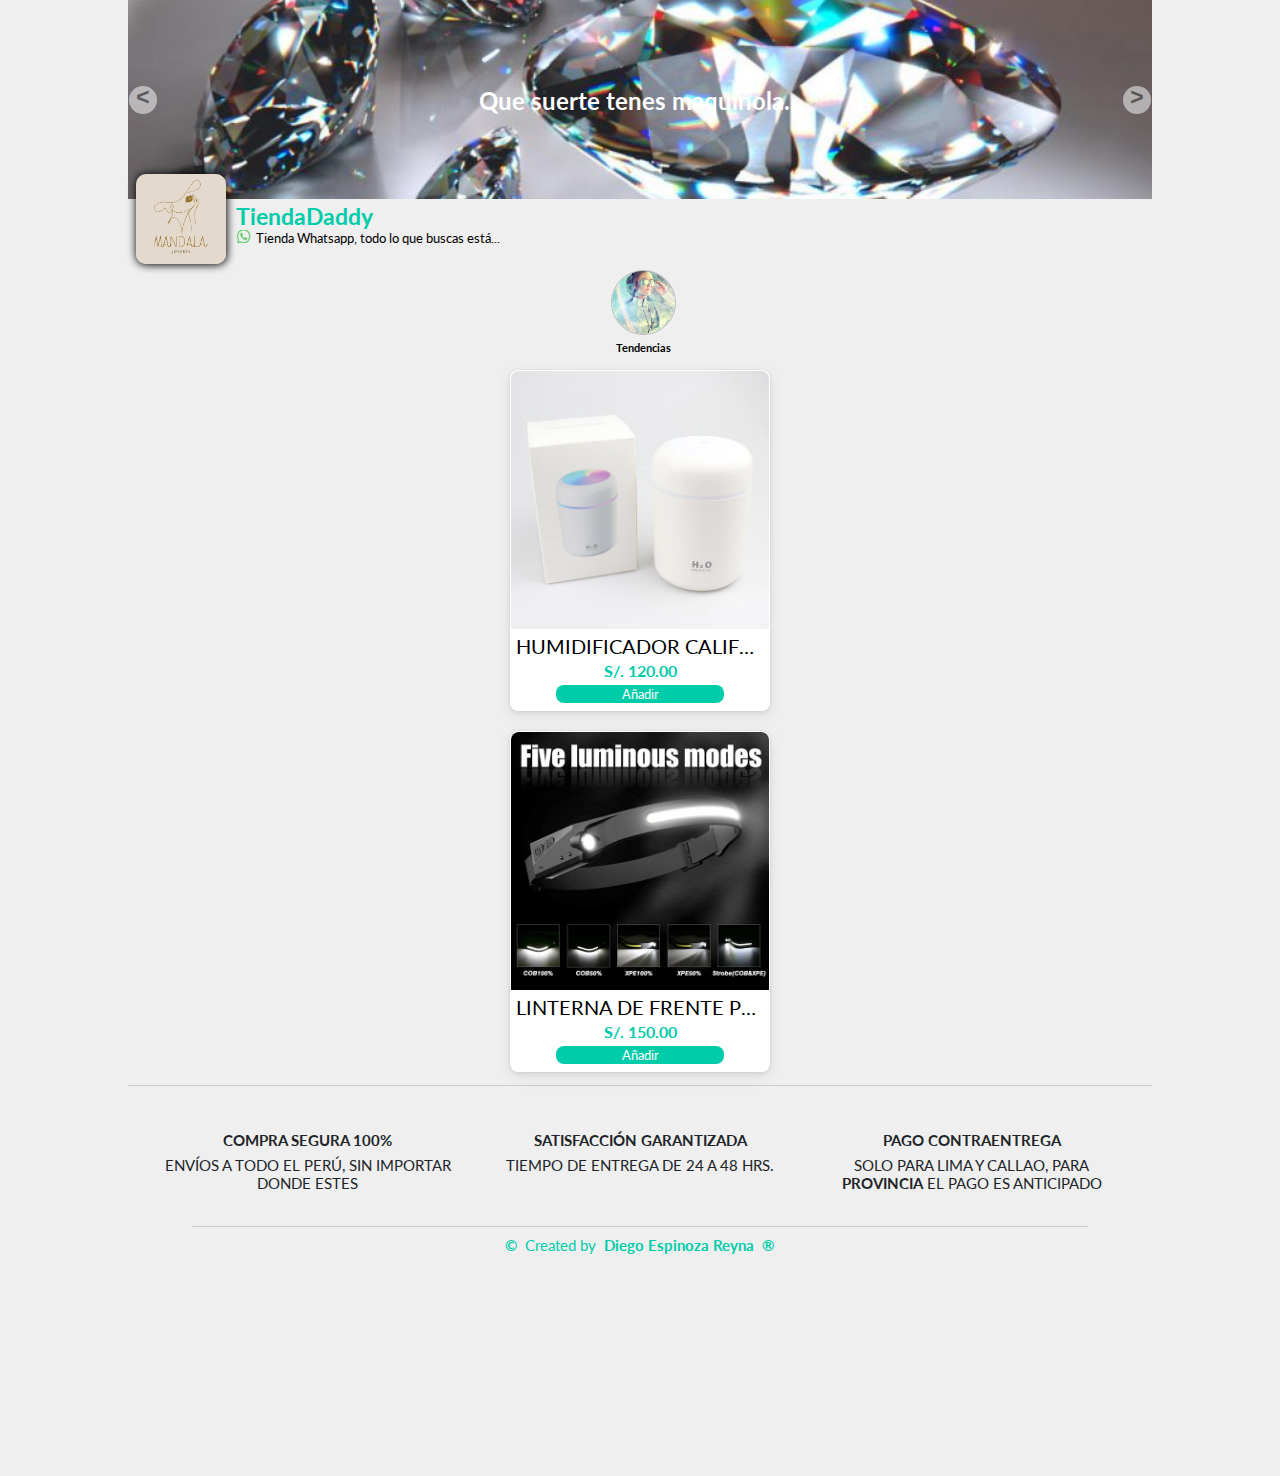
==== index.html @ 17930ede "Add files via upload" ====
<!DOCTYPE html>
<html>
<head>
	<title>Mandala Joyería</title>
		<meta charset="utf-8">
		<link rel="stylesheet" type="text/css" href="estilo.css">
		<meta name="viewport" content="width=device-width, initial-scale=1.0">
		<link rel="preconnect" href="https://fonts.googleapis.com">
		<link rel="preconnect" href="https://fonts.gstatic.com" crossorigin>
		<link href="https://fonts.googleapis.com/css2?family=Lato:wght@400&display=swap" rel="stylesheet">
		<script src="https://kit.fontawesome.com/a0b923a8b2.js" crossorigin="anonymous"></script>
		<link rel="icon" href="img/logo.ico">
</head>
<body id="body">
	<div class="gordon" id="gordon">
		 <div class="contenedor">

		 	<header id="header">
		 		<div class="container-slider" id="container-slider">

		 			<div class="slider123" id="slider123">
		 				
		 			</div>
		 		</div>	

		 		<!--    <div class="slider-seccion" id="slider-seccion">
		 					<h2 id="titulos-portada">BIENVENIDO...</h2>
		 					<img src="img/portada0" id="slider-img">
		 				</div>

				 		<div class="slider-seccion" id="slider-seccion">
		 					<h2 id="titulos-portada">JOYAS DE CALIDAD</h2>
		 					<img src="img/portada1" id="slider-img">
		 				</div>

		 				<div class="slider-seccion" id="slider-seccion">
		 					<h2 id="titulos-portada">REGALA ALGO<br>SORPRENDENTE</h2>
		 					<img src="img/portada2" id="slider-img">
		 				</div>

		 				<div class="slider-seccion" id="slider-seccion">
		 					<h2 id="titulos-portada">PERSONALIZA TU JOYA</h2>
		 					<img src="img/portada3" id="slider-img">
		 				</div>

			 		</div>

			 		<div class="slider-boton slider-boton-derecha" id="slider-boton-derecha">&#62</div>
		 			<div class="slider-boton slider-boton-izquierda" id="slider-boton-izquierda">&#60</div>

		 		</div>



		<div class="logo-principal">

		 	<div class="grid-item">
		 		<img src="img/logo" id="logo">
		 	</div>

		 	<div class="grid-item" id="caja3">
		 		<h4 class="nombre-tienda">SAFARI</h4>

		 		<div id="coñaso">
			 		<img src="img/whats" id="what">
			 		<p class="bbb">Tienda Whatsapp, todo lo que buscas está...</p>	 				
		 		</div>
		 	</div>
		</div>	 -->	
		 </header>

		 	<aside id="aside">

				<!-- <div class="">
					<img src="img/plata" id="ga">
					<h6>Plata</h6>
				</div>

				<div class="">
					<img src="img/oro" id="ju">
					<h6>Oro</h6>
				</div>

				<div class="">
					<img src="img/collares" id="fit">
					<h6>Collares</h6>
				</div>

				<div class="">
					<img src="img/anillos" id="vik">
					<h6>Anillos</h6>
				</div>	 		

				<div class="">
					<img src="img/pulseras" id="ju">
					<h6>Pulseras</h6>
				</div>

				<div class="">
					<img src="img/dijes" id="fit">
					<h6>Dijes</h6>
				</div>

				<div class="">
					<img src="img/personalizaciones" id="fit">
					<h6>Personalizaciones</h6>
				</div> -->

		 	</aside>


		 	<main id="main">
		 		<!-- <div id="mandala"></div> -->
		 	</main>


		 	<footer>
		 		<div class="item-grid2">
		 			<i class="fa-solid fa-star"></i>
		 			<p><b>COMPRA SEGURA 100%</b></p>
		 			<p>ENVÍOS A TODO EL PERÚ, SIN IMPORTAR DONDE ESTES</p>
		 		</div>

		 		<div class="item-grid2">
		 			<i class="fa-solid fa-face-smile-beam"></i>
		 			<p><b>SATISFACCIÓN GARANTIZADA</b></p>
		 			<p>TIEMPO DE ENTREGA DE 24 A 48 HRS.</p>
		 		</div>

		 		<div class="item-grid2">
		 			<i class="fa-solid fa-people-carry-box"></i>
		 			<p><b>PAGO CONTRAENTREGA</b></p>
		 			<p>SOLO PARA LIMA Y CALLAO, PARA <b> PROVINCIA</b> EL PAGO ES ANTICIPADO</p>
		 		</div>

		 		<div class="item-grid2">
		 			<b>&copy;</b> 
		 			&nbsp;Created by&nbsp;  
		 			<b class="excelcior" id="excelcior">	 Diego Espinoza Reyna&nbsp; </b>
		 			 <b>&reg;</b>
		 		</div>
		 	</footer>
		 </div>


			<form class="modal-container" autocomplete="off" id="modal-container">
				<div class="modal modal-close">

					<div class="cerrar-modal">X</div>
					<div class="mover11">
								<div class="producto item-grid" id="parte1">
								<img class="img item-grid-cabeza" src="" id="gatoncio">
								<div class="info item-grid-cabeza">
									<h4 class="name item-grid-cabeza" id="nombrePrincipal">textNombre11</h4>
									<h5>1 Unidad</h5>
								</div>
								<div class="monto" id="precioPrincipal2">textHijoNextHermano</div>
								<div><i class="fa-solid fa-xmark" id="cerrar"></i></div>

							</div>

							<div class="precio item-grid" id="parte2">

								<div class="sub item-grid-precio">Subtotal</div>
								<div class="sub-precio item-grid-precio" id="precioPrincipal">textHijoNextHermano</div>
								<div class="total2 item-grid-precio">Total</div>
								<div class="total-precio item-grid-precio"><b id="precioPrincipal1">textHijoNextHermano</b></div>
								<div class="titulo item-grid-precio"><b>Ingrese sus datos de envío</b></div>

							</div>

							<div class="contenedor-input item-grid" id="parte3">

								<div class="item-grid-datos">
									<h3>NOMBRE*</h3>
									<input class="nombre" type="text" placeholder="" id="nombre" required="">
								</div>

								<div class="item-grid-datos">
									<h3>CELULAR*</h3>
									<input class="celular" type="number" placeholder="  Ingrese su número de Celular" id="celular" required="">
								</div>

								<div class="item-grid-datos">
									<h3>CORREO*</h3>
									<input class="distrito" type="mail" placeholder="" id="distrito" required="">
								</div>

								<div class="item-grid-datos">
									<h3>DIRECCIÓN*</h3>
									<input class="dirección" type="text" placeholder="" id="direccion" required="">
								</div>

								<div class="item-grid-datos">
									<h3>REFERENCIA*</h3>
									<input class="referencia" type="text" placeholder="  Referencia de la dirección Y DISTRITO" id="referencia" required="">
								</div>
							</div>

							<div class="botonera item-grid" id="parte4">

								<div class="item-grid-final1">
								<input class="boton" type="submit" value="PEDIR AHORA Y PAGAR EN CASA" id="btn-enviar11">
								</div>	

								<div class="item-grid-final">
								<h6>*Al pedir, recibirás una confirmación por whatsapp y la llamada de uno de nusetros asesores.</h6>
								</div>
							</div>
					
					</div>
					<div class="resultado"></div>

				
				</div>
			</form>

	</div>
	<script src="ejemplo.js"></script>
	<script src="variables.js"></script>
	<script src="codigo.js" ></script>
	

</body>
</html>
---- estilo.css ----
* {
	margin: 0;
	padding: 0;
	font-family: 'Lato', sans-serif;
		/*box-sizing: border-box;*/
	box-sizing: border-box;
	}

:root{
	--color-primario: #0ca;
}

.nombre-tienda{
	color: var(--color-primario);
}

body{
	background: #efefef;
	max-width: 1024px;
	/*box-sizing: border-box;*/
	/*padding: 15px;*/
	/*padding-top: 20px;*/
	/*background: #aaa;*/
	/*text-align: center;*/
	/*overflow-x: hidden;*/
/*	min-width: fit-content;
	margin: 0 auto;*/
	/*position: absolute;
	left: 50%;
	top: 50%;
	transform: translate(-50%, -50%);*/
	/*display: grid;*/
/*	display: flex;
	justify-content: center;
	align-items: center;*/

}

@media only screen and (min-width: 1024px){
	body{
		min-width: fit-content;
		margin: 0 auto;
	}
}

body::-webkit-scrollbar {
	width: 5px;
	height: 5px;
	background: #efefef;
}

body::-webkit-scrollbar-thumb {
	background: #bbb;
	border-radius: 10px;
	border: 1px solid #bbb;
}

aside::-webkit-scrollbar {
	width: 5px;
	height: 5px;
	background: #efefef;
}

aside::-webkit-scrollbar-thumb {
	background: #bbb;
	border-radius: 10px;
	border: 1px solid #bbb;
}

/*-----------------------estilos del header----------------------*/



header{
	max-width: 1024px;
	/*min-width: 390px;*/
/*	display: grid;
	grid-template-columns: 100px 1fr 1fr;
	grid-template-rows: repeat(3, 100px);*/

	/*text-align: center;*/
	/*display: flex;
	justify-content: center;
	align-items: center;*/

}

#container-slider{
	width: 100%;
	max-width: 1024px;
	margin: 0 auto;
	overflow: hidden;
	position: relative;
	z-index: 1;
}

#slider123{
	height: 200px;
	width: 400%;
	display: flex;
	margin-left: -100%;
}

#slider-seccion{
	width: 100%;

}

#slider-img{
	margin-top: -30px;
	display: block;
	width: 100%;
	height: 100%;
	object-fit: cover;
}

.slider-boton{
	position: absolute;
	width: 28px;
	height: 28px;
	background: rgba(255,255,255,0.5);
	top: 50%;
	transform: translateY(-50%);
	font-size: 23px;
	font-family: monospace;
	font-weight: bold;
	text-align: center;
	border-radius: 50%;
	/*position: relative;*/
	z-index: 20;
	color: rgba(0,0,0,0.5);
}

.slider-boton:hover{
	background: rgba(255,255,255,1);
	color: rgba(0,0,0,1);
}

.slider-boton-izquierda{
	left: 1px;
}

.slider-boton-derecha{
	right: 1px;
}

#titulos-portada{
	position: relative;
	z-index: 2;
	text-align: center;
	top: 50%;
	transform: translate(0%, -50%);
	color: #fff;
	/*background-color: rgba(255,255,255,0.3);*/
	width: 200px !important;
	min-width: fit-content;
	margin: 0 auto;
	/*-webkit-text-stroke: 0.02px black;*/
}
/*-----------------logo-----*/
#logo{
	width: 90px;
	height: 90px;
	margin-left: 8px;
	margin-top: -26px;
	position: relative;z-index: 100;
	border-radius: 10px;
	border: 0px solid transparent;
	box-shadow: 0.8px 0.8px 9px;
}

#coñaso{
	display: flex;
	margin-left: 5px;
	margin-top: 0px;
}

.bbb{
	font-size: 13px;
}

.nombre-tienda{
	font-size: 23px;
	margin-left: 10px;
	margin-top: 2px;
}

#what{
	height: 13px;
	width: 25px;
	object-fit: cover;
}

.logo-principal{
	display: flex;

}

/*----fin logo----------*/
/*---------------------------------------------*/

/*-----------------------estilos del aside----------------------*/

aside{
	/*display: grid;*/
	/*grid-template-columns: repeat(2, 100px);*/
/*	grid-template-rows: repeat(1, 100px);*/
	display: flex;
	gap: 1em;
	/*width: 90%;*/
/*	align-items: left;
	justify-content: left;*/
	flex-wrap: nowrap;
	overflow-x: scroll;
	overflow-y: hidden;
	/*padding: 5px;*/
	margin-left: 7px;
	justify-content: center;
	align-items: center;

}

@media only screen and (max-width: 800px){

	aside {
	display: flex;
	gap: 1em;
	/*width: 90%;*/
/*	align-items: left;
	justify-content: left;*/
	flex-wrap: nowrap;
	overflow-y: scroll;
	overflow-y: hidden;
	/*padding: 5px;*/
	margin-top: 8px;
	margin-left: 7px;
	justify-content: left;
	align-items: left;
	}
/*
	aside div{
		margin: 3px;
	}
*/
}

aside img{
	/*flex: 2 0 auto;*/
	/*display: grid;*/
	height: 65px;
	width: 65px;
	border-radius: 50%;
	margin-top: 3px;
	/*justify-content: center;*/
	border: 1px solid #bbb;
	object-fit: cover;
	/*margin-left: 15px;*/
}

aside img:hover{
	border: 1px solid var(--color-primario);
	box-shadow: 1px 1px 4px;
}

aside img:focus{
	border: 1px solid var(--color-primario);
	box-shadow: 0.2px 0.2px 3px;
}

aside h6{
	text-align: center;
	padding: 3px;
	/*margin-left: 15px;*/
}

/*---------------------------------------------*/


/*-----------------------estilos del main----------------------*/

main{
	display: grid;
	grid-template-columns: repeat(auto-fill, 280px);
	grid-template-rows: repeat(auto-fill, min-content);
	justify-content: center;
	align-items: center;
	margin: 0px;
	padding: 3px;
	align-self: center;
	justify-self: center;
}

.ordenar-altura{
	height: 341px;
	width: 260px;
}

.imgs{
	height: 258px;
	width: 258px;	
}

.hover{
	max-height: 400px;
	max-width: 100%;
	margin: 10px;
	border: 1px solid transparent;
	border-radius: 8px;
	background: #fff;
	align-self: center;
	/*justify-self: center;*/
	justify-content: center;
	align-items: center;

	box-shadow: 0 0 2px rgb(52 58 67 / 10%), 0 2px 5px rgb(52 58 67 / 8%), 0 5px 15px rgb(52 58 67 / 8%);
	border-bottom-right-radius: 8px;
	border-bottom-left-radius: 8px;
}

.slider{
	display: flex;
	/*height: 100%;*/
	/*gap: 5px;*/
	flex-wrap: nowrap;
	/*overflow-y: scroll;*/
	justify-content: left;
	align-items: center;
	box-shadow: none;
	/*border-radius: 0%;*/
	border-top-right-radius: 8px;
	border-top-left-radius: 8px;
	border-bottom-right-radius: 8px;
	border-bottom-left-radius: 8px;
}

#redirect{
	max-height: 100%;
	min-width: 100%;
	object-fit: cover;
	/*margin: 0px;*/
	border-radius: 0%;
	border-top-right-radius: 8px;
	border-top-left-radius: 8px;
	border-bottom-right-radius: none;
	border-bottom-left-radius: none;
}



.hover:hover{
	border: 2px solid var(--color-primario);
	box-shadow: 0.2px 0.2px 3px;
}



.pila{
	background: #fff;
	padding: 0px 5px 0 5px;
	margin-top: 5px !important;
	margin-bottom: 0 !important;
	margin-right: 0px !important;
	margin-left: 0px !important;
	max-height: 27px;
	max-width: 100%;	
	overflow-x: hidden;
	font-size: 20px;
	text-align: center;
	text-overflow: ellipsis;
	white-space: nowrap;
	overflow: hidden;
}

.flexito{
	display: flex;
	flex-direction: column;
	background: #fff;
	justify-content: center;
	align-items: center;
	max-width: 100%;	
	z-index: 1;
	margin: 0;
	padding: 0px;
	border-radius: 8px;
	border-bottom-right-radius: 8px !important;
	border-bottom-left-radius: 8px !important;
}

main div b h4{
	margin: 5px;
	background: #fff;
	margin-top: 3px;
	text-align: center;
	color: var(--color-primario);
	font-size: 16px;
}


main div b button{
	font-family: 'Lato', sans-serif;
	width: 65%;
	height: 100%;
	background: var(--color-primario);
	border: 1px solid transparent;
	border-radius: 8px;
	text-align: center;
	color: #fff;
	border-bottom-right-radius: 8px;
	border-bottom-left-radius: 8px;
	margin: 0 0 7px 0 !important;
}

main div b button:hover{
	background: #00c1b1;
	border-style: inset;
}

main div b button:focus{
	background: #00c1b1;
	border-style: inset;
}

@media only screen and (max-width: 1024px){

	main{
		display: grid;
		grid-template-columns: repeat(2, 180px);
		grid-template-rows: repeat(auto-fill, min-content);
		justify-content: center;
		padding: 7px;
	}
	.ordenar-altura{
		height: 241px ;
		width: 160px ;
	}

	.imgs{
		height: 158px;
		width: 158px;	
	}


/*	.imgs{
		height: 10% !important;
		max-width: 100%;
		object-fit: cover;
	}*/

/*	main div{
		max-height: 100%;
		margin: 0px;
		max-width: 100%;
	}*/

/*	main div b{
	display: grid;
	grid-template-columns: repeat(1, 90px);
	grid-template-rows: 22px 22px;
	background: #fff;
	justify-content: center;
	}*/

/*	main div b h4{
	font-size: 16px;
	margin: 5px;
	background: #fff;
	margin-top: 3px;
	text-align: center;
	color: var(--color-primario);
	}*/

}

/*---------------------------------------------*/

/*----------------------ESTILOS DEL FOOTER-----------------------*/
footer{
	display: grid;
	grid-template-columns: repeat(6, minmax(50px,166px));
	grid-template-rows: repeat(3, 130px);
	justify-content: center;
	justify-items: center;
	font-size: 15px;
	color: var(--color-primario);
	border-top: 1px solid #ccc;
}

footer div{
	text-align: center;
	padding: 9px 0;
	max-width: 90%;
	margin-top: 10px;
}

footer div p{
	margin-top: 7px;
	color: #212529;
}

footer div:nth-child(1){
	
	grid-column: 1 / 4;
}

footer div:nth-child(2){
	
	grid-column: 4 / 7;
}

footer div:nth-child(3){
	
	grid-column: 1 / 7;
	grid-row: 2 / 3;
	max-height: 300px;
}

footer div:nth-child(4){
	border-top: 1px solid #ccc;
	width: 100%;
	grid-column: 1 / 7;
	grid-row: 3 / 4;
}


@media only screen and (min-width: 1024px){

		footer div:nth-child(1){
			
			grid-column: 1 / 3;
		}

		footer div:nth-child(2){
			
			grid-column: 3 / 5;
		}

		footer div:nth-child(3){
			
			grid-column: 5 / 7;
			grid-row: 1 / 2;
			max-height: 300px;
		}

		footer div:nth-child(4){
			border-top: 1px solid #ccc;
			width: 100%;
			grid-column: 1 / 7;
			grid-row: 2 / 3;
		}

}
/*---------------------------------------------*/

/*------------FORMULARIO-----------------------*/


.modal-container{
	opacity: 0;
	visibility: hidden;
	position: fixed;
	z-index: 1000;
	width: 100%;
	height: 100vh;
	top: 0;
	left: 0;
	background-color: rgba(0,0,0,0.5);
	display: flex;
	justify-content: center;
	align-items: center;
	transform: translateX(0%);
}

.modal{
	max-width: 80%;
	height: 90vh;
	background: #fff;
	overflow-y: scroll;
	padding: 11px;
	/*transform: translate(-50%, -50%);*/

	border-radius: 5px;
	position: relative;
	transition: transform 2s;
	transform: translateY(0%);
}

.modal-close{
	/*transform: translateY(-200%);*/
}

.cerrar-modal{
	position: absolute;
	top: 5px;
	right: 5px;
	display: flex;
	justify-content: center;
	align-items: center;
	width: 25px;
	height: 25px;
	background: red;
	color: #fff;
	line-height: 25px;
	cursor: pointer;
	border-radius: 50%;
}

.mover11{
	margin-top: 27px;
}

.img{
		width: 60px;
		height: 60px;
}

#parte1{
	display: grid;
	grid-template-columns: minmax(min-content, 70px) 1fr minmax(min-content, 70px) 20px;
	height: 70px;
	align-content: center;
	margin:0 auto;
}

#parte1 div:nth-child(1){
	display: grid;
	height: 60px;
	align-content: center;
	
}

form div img {
	object-fit: cover;
	border: 1px solid transparent;
	border-radius: 20px;
}

.fa-solid {
	margin-left: 3px;
	border: none;
	font-size: 16px;
}

#parte1 div:nth-child(2){
	display: grid;
	height: 60px;
	align-content: center;
}

#parte1 div:nth-child(3){
	display: grid;
	height: 60px;
	align-content: center;
}

#parte1 div:nth-child(4){
	text-align: right;
	display: grid;
	height: 60px;
	align-content: center;
}

#parte2{
	display: grid;
	grid-template-columns: repeat(2, minmax(min-content,450px));
	grid-template-rows: repeat(3, 60px);
}

#parte2 div:nth-child(1){
	text-align: left;
	display: grid;
	height: 60px;
	align-content: center;
	border-top: 1px solid #ddd;
}

#parte2 div:nth-child(2){
	text-align: right;
	display: grid;
	height: 60px;
	align-content: center;
	border-top: 1px solid #ddd;
}

#parte2 div:nth-child(3){
	text-align: left;
	display: grid;
	height: 60px;
	align-content: center;
	border-top: 1px solid #ddd;
}

#parte2 div:nth-child(4){
	text-align: right;
	display: grid;
	height: 60px;
	align-content: center;
	font-size: 20px;
	border-top: 1px solid #ddd;
}

#parte2 div:nth-child(5){
	grid-column: 1 / 3;
	grid-row:  3 / 4;
	text-align: center;
	display: grid;
	height: 60px;
	font-size: 20px;
	color: var(--color-primario);
}

#parte3{
	display: grid;
	grid-template-columns: repeat(1, minmax(min-content,900px));
	grid-template-rows: repeat(5, 80px);
	background-color: #fff;
}

#parte3 h3{
	font-size: 14px;
}

#parte3 input{
	height: 44px;
	width: 95%;
	margin-top: 5px;
	margin-bottom: 10px;
	border: 1px solid #ccc;
	border-radius: 8px;
	padding-left: 15px;
	background-color: #fff;
}

@media only screen and (min-width: 1024px){

	#parte3 div{
	display: flex;
	align-items: center;
	justify-content: center;
	}

	#parte3 h3{
	font-size: 14px;
	margin: 5px;
	min-width: 78px;
	}

	#parte3 input{
		height: 44px;
		max-width: 95%;
		border: 1px solid #ccc;
		border-radius: 8px;
		background-color: #fff;
	}

}

#parte4{
	display: grid;
	grid-template-columns: repeat(1, minmax(min-content,900px));
	grid-template-rows: repeat(2, 60px);
}


#parte4 div .item-grid-final1{
	border: none;
	border-top: 1px solid #ddd;

}

#parte4 div input{
	margin-top: 20px;
	width: 100%;
	height: 50px;
	background: var(--color-primario);
	color: #fff;
	border: 0px solid transparent;
	border-radius: 10px;
	font-size: 17px;
}

#parte4 div h6{
	margin-top: 20px;
	font-size: 16px;
	text-align: center;
}

.resultado {
	margin-top: 13px;
}

.green {
	color: #9c9;
}

.red {
	color: #f34;
}

/*---------------------------------------------*/

.formulario-cerrar{
	position: fixed;
	transition: transform 0.7s;
	transform: translateY(-900%);
}

/*-------------------MOSTRAR DESCRIPCION-----------------*/

.descripcion{
	display: grid;
	grid-template-columns: 350px;
	grid-template-rows: auto-fill;
	justify-content: center;
	justify-items: center;
	width: fit-content;
	margin: 0 auto;
}

@media only screen and (min-width: 1024px){

	.descripcion{
		display: grid;
		grid-template-columns: 350px;
		grid-template-rows: auto-fill;
		justify-content: center;
		justify-items: center;
		max-width: 80%;
	}

	#descripcion div:nth-child(1){
		grid-column: 1 / 3;
		grid-row: 1 / 2;
	}

	#descripcion div:nth-child(2){
		grid-column: 1 / 2;
		grid-row: 2 / 3;
	
	}

	#descripcion div:nth-child(3){
		max-width: 80%;
		grid-column: 2 / 3;
		grid-row: 1 / 4;
		/*align-self: center;*/
		/*justify-self: center;*/
	}

	#descripcion div:nth-child(4){
		grid-column: 2 / 3;
		grid-row: 4 / 5;
	}

	#descripcion footer:nth-child(5){
		grid-column: 1 / 3;
		grid-row: 5 / 6;
	}

}

#volver{
	position: relative;
	height: 35px;
	width: 100%;  
	line-height: 27px;  
}

#volver div{
	position: absolute;
	font-size: 25px;
	height: 30px;
	width: 30px;
	text-align: center;
	/*margin-left: 10px;*/
	border: 2px solid rgba(180,180,180,0.5);
	border-radius: 50%;
	background-color: rgba(180,180,180,0.5);
	margin-top: 10px;

}

.cerraros{
	font-weight: bold;
	font-family: monospace;
	text-align: center;
	bottom: 1px;
}

#flecha{
	left: 5px;
	font-size: 7px;
	color: rgba(0,0,0,0.5);

}

#equis{
	right: 10px;
}



#galeria{
	display: flex;
	flex-direction: column;
	min-height: 700px;
	min-width: 350px;                    
	margin-top: -35px;  
	/*height: 100%;*/
	/*gap: 5px;*/
}

#foto-descripcion{
	width: 100%;
	max-height: 400px;
	object-fit: cover;
}

#mini-galeria{
	display: flex;
	max-height: 150px;
	width: 320px;
	/*height: 100%;*/
	gap: 10px;
	flex-wrap: nowrap;
	/*overflow-y: none;*/
	justify-content: left;
	align-items: left;
	object-fit: cover;
	margin-top: 10px;
	margin-bottom: 10px;
	margin-left: auto;
	margin-right: auto;
	position: relative;
	z-index: 5;
}

#foto-descripcion-mini{
	max-width: 100px;
	max-height: 100px;
	object-fit: cover;
	position: relative;
	z-index: 4;
}


#galeria{
	display: flex;
	min-height: 350px;
	min-width: 350px;
	/*height: 100%;*/
	/*gap: 5px;*/
	flex-wrap: nowrap;
	/*overflow-y: scroll;*/
	justify-content: left;
	align-items: left;
	object-fit: cover;
}

#mini-galeria::-webkit-scrollbar {
	width: 5px;
	height: 5px;
	background: #efefef;
}

#mini-galeria::-webkit-scrollbar-thumb {
	background: #bbb;
	border-radius: 10px;
	border: 1px solid #bbb;
}

#foto-descripcion{
	width: 100%;
	max-height: 400px;
	object-fit: cover;
}

#mini-galeria{
	display: flex;
	max-height: 110px;
	width: 320px;
	/*height: 100%;*/
	gap: 10px;
	flex-wrap: nowrap;
	overflow-y: scroll;
	justify-content: left;
	align-items: left;
	object-fit: cover;
	margin-top: 10px;
	margin-bottom: 10px;
	margin-left: auto;
	margin-right: auto;
	position: relative;
	z-index: 5;
}

#foto-descripcion-mini{
	max-width: 100px;
	max-height: 100px;
	object-fit: cover;
	position: relative;
	z-index: 4;
}

#descripcion-detallada{
	margin: 0 auto;
	max-width: 450px;
	text-align: center;
	margin-left: 10px;
	margin-bottom: 10px;
	margin-left: 10px;
	margin-right: 10px;
	font-size: 20px;
}

.imgs{
	width: fit-content;
	margin: 0 auto;

}

#gurus{
	display: block;
	height: 100%;
	width: 350px;
	margin: 0 auto;
}

#boton-formulario{
	padding: 10px;
	width: 90%;
	height: 30px;
	background: var(--color-primario);
	color: #fff;
	border: 0px solid transparent;
	border-radius: 10px;
}

#btn-enviar{

	width: 100%;
	height: 100%;
	background: var(--color-primario);
	color: #fff;
	border: 1px solid transparent;
	border-radius: 10px;
	font-size: 17px;
}

/*---------------------------------------------*/


#gordon{
	position: relative;
	z-index: 1;
}

.disclaimer{
	opacity: 0;
	transform: translateY(-9000000%);
}



.liga-descuento2{
	width: 20px;
	height: 50px;
	position: relative;
	z-index: 999999999999;
	right: 30px;
	top: -60px;
	background-color: red;
	transform: translateY(-9000000%);
}
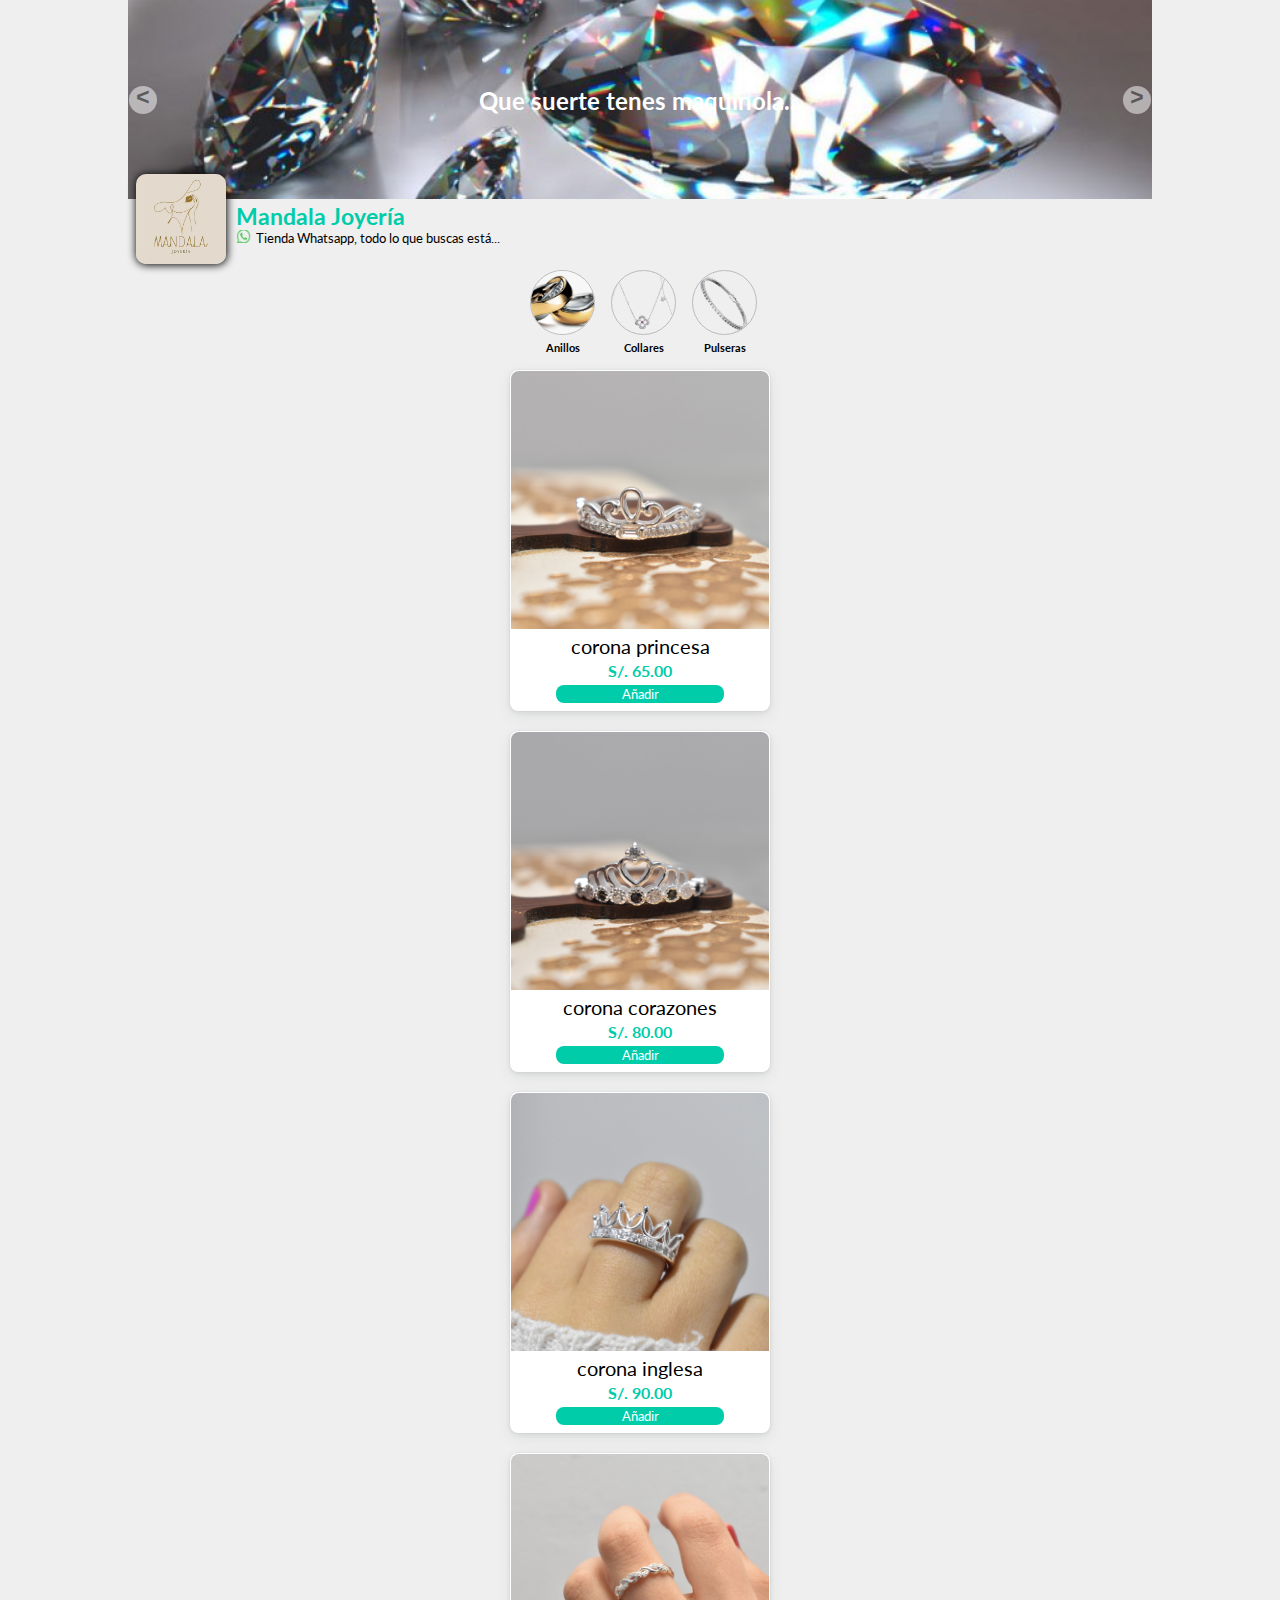
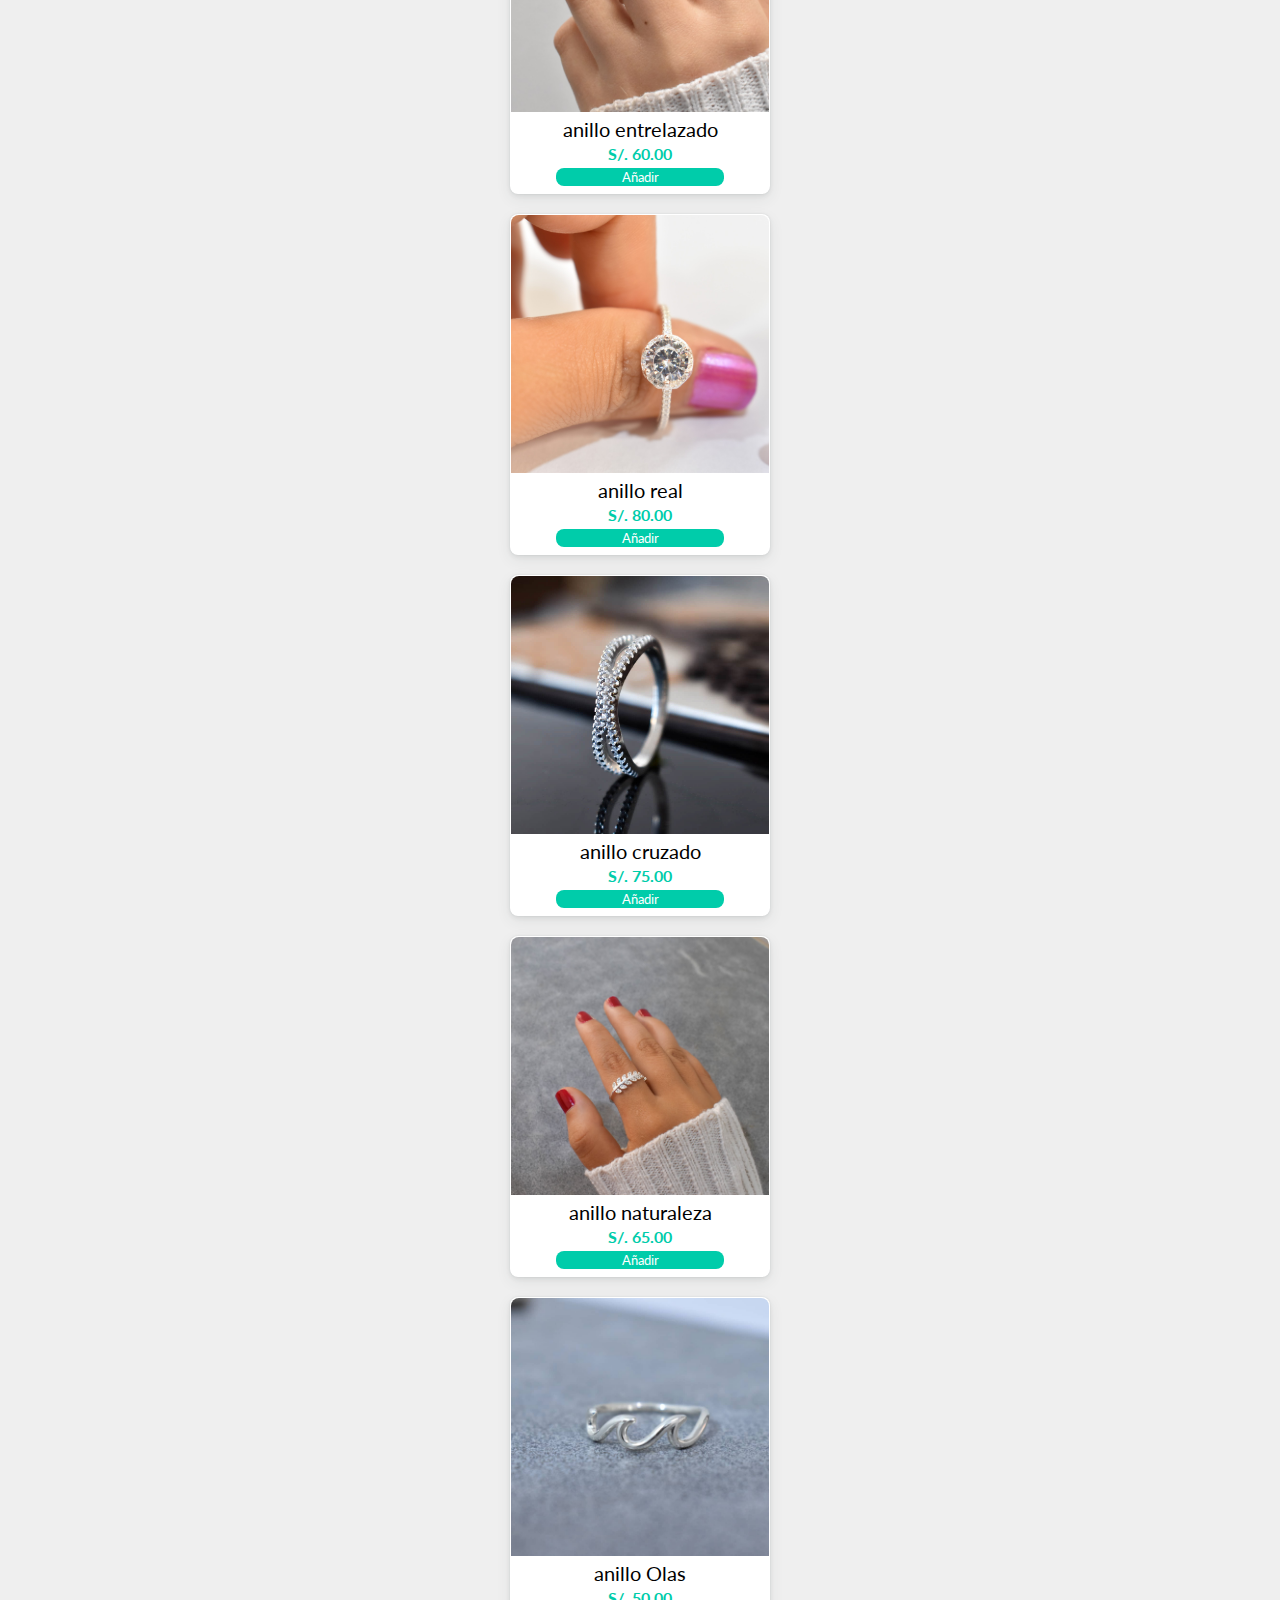
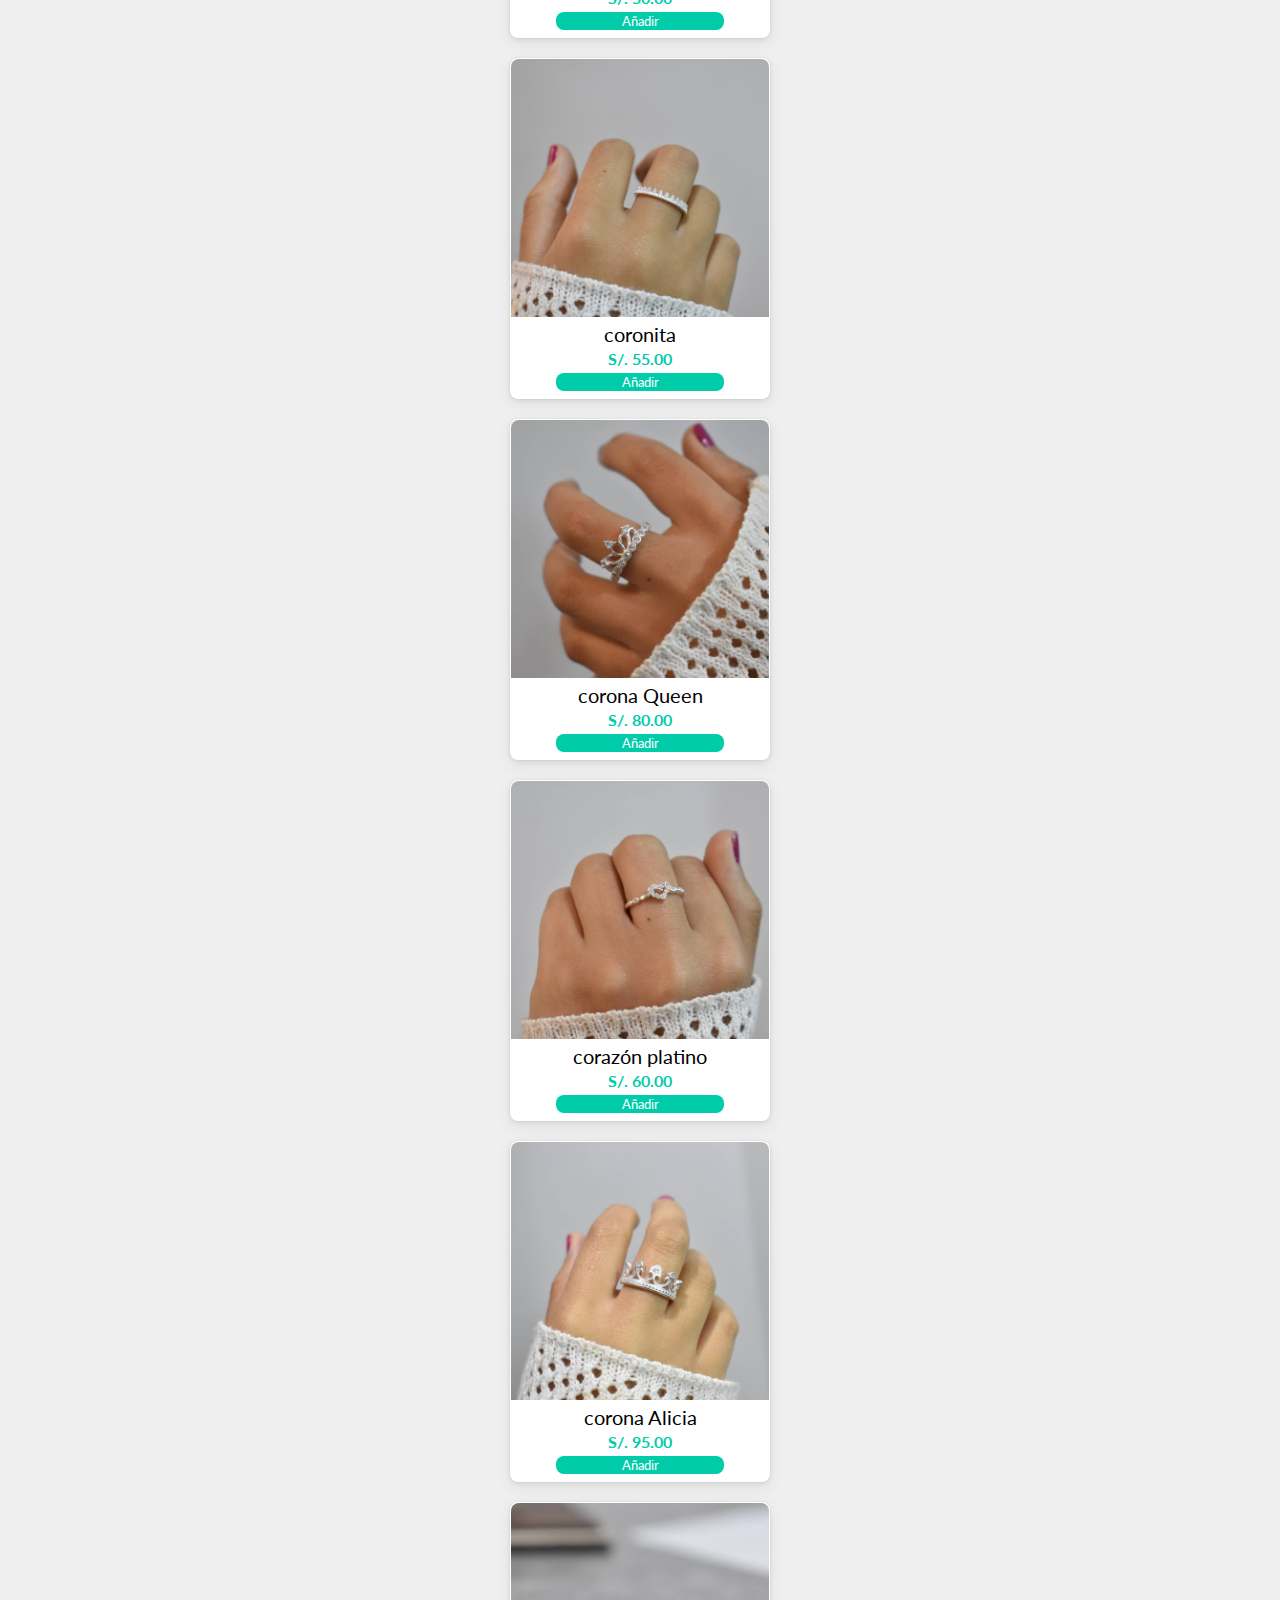
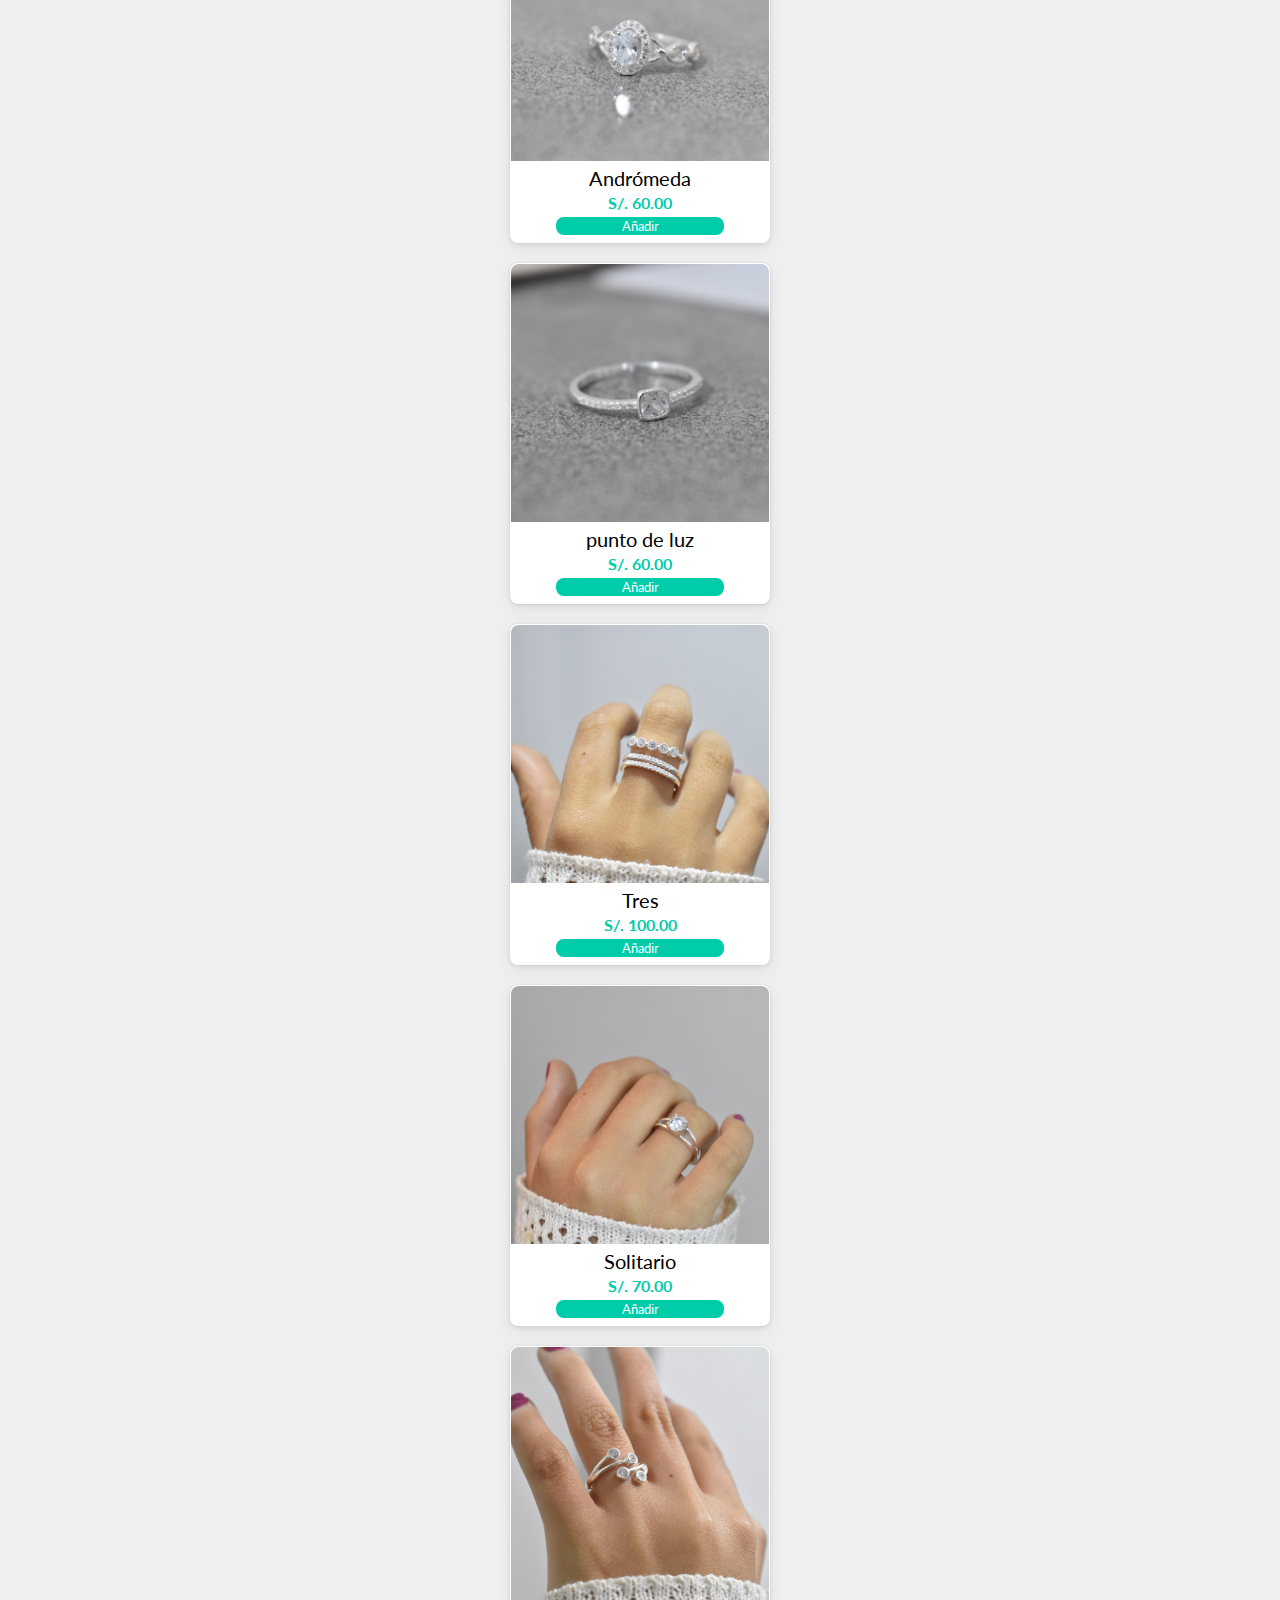
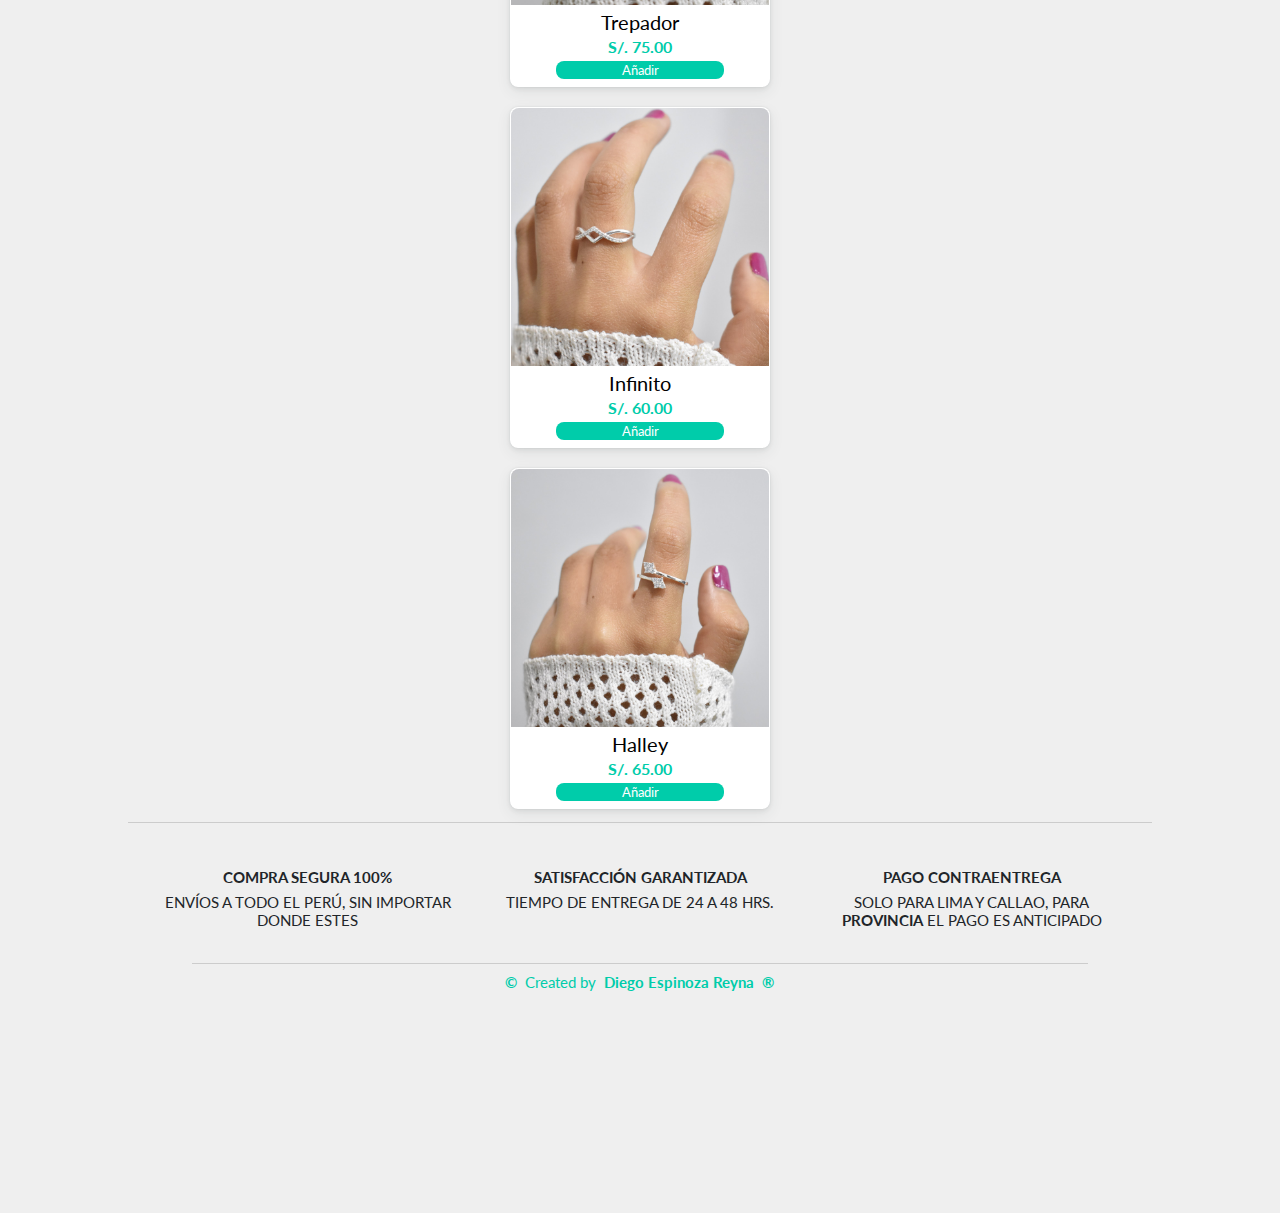
==== commit be729894: "Update index.html" ====
--- a/index.html
+++ b/index.html
@@ -204,7 +204,7 @@
 								</div>	
 
 								<div class="item-grid-final">
-								<h6>*Al pedir, recibirás una confirmación por whatsapp y la llamada de uno de nusetros asesores.</h6>
+								<h6>*Al pedir, recibirás una confirmación por whatsapp y la llamada de uno de nuestros asesores.</h6>
 								</div>
 							</div>
 					
@@ -222,4 +222,4 @@
 	
 
 </body>
-</html>+</html>
--- a/estilo.css
+++ b/estilo.css
@@ -8,6 +8,7 @@
 
 :root{
 	--color-primario: #0ca;
+	--valor-portada: 400%;
 }
 
 .nombre-tienda{
@@ -96,7 +97,7 @@
 
 #slider123{
 	height: 200px;
-	width: 400%;
+	width: var(--valor-portada);
 	display: flex;
 	margin-left: -100%;
 }
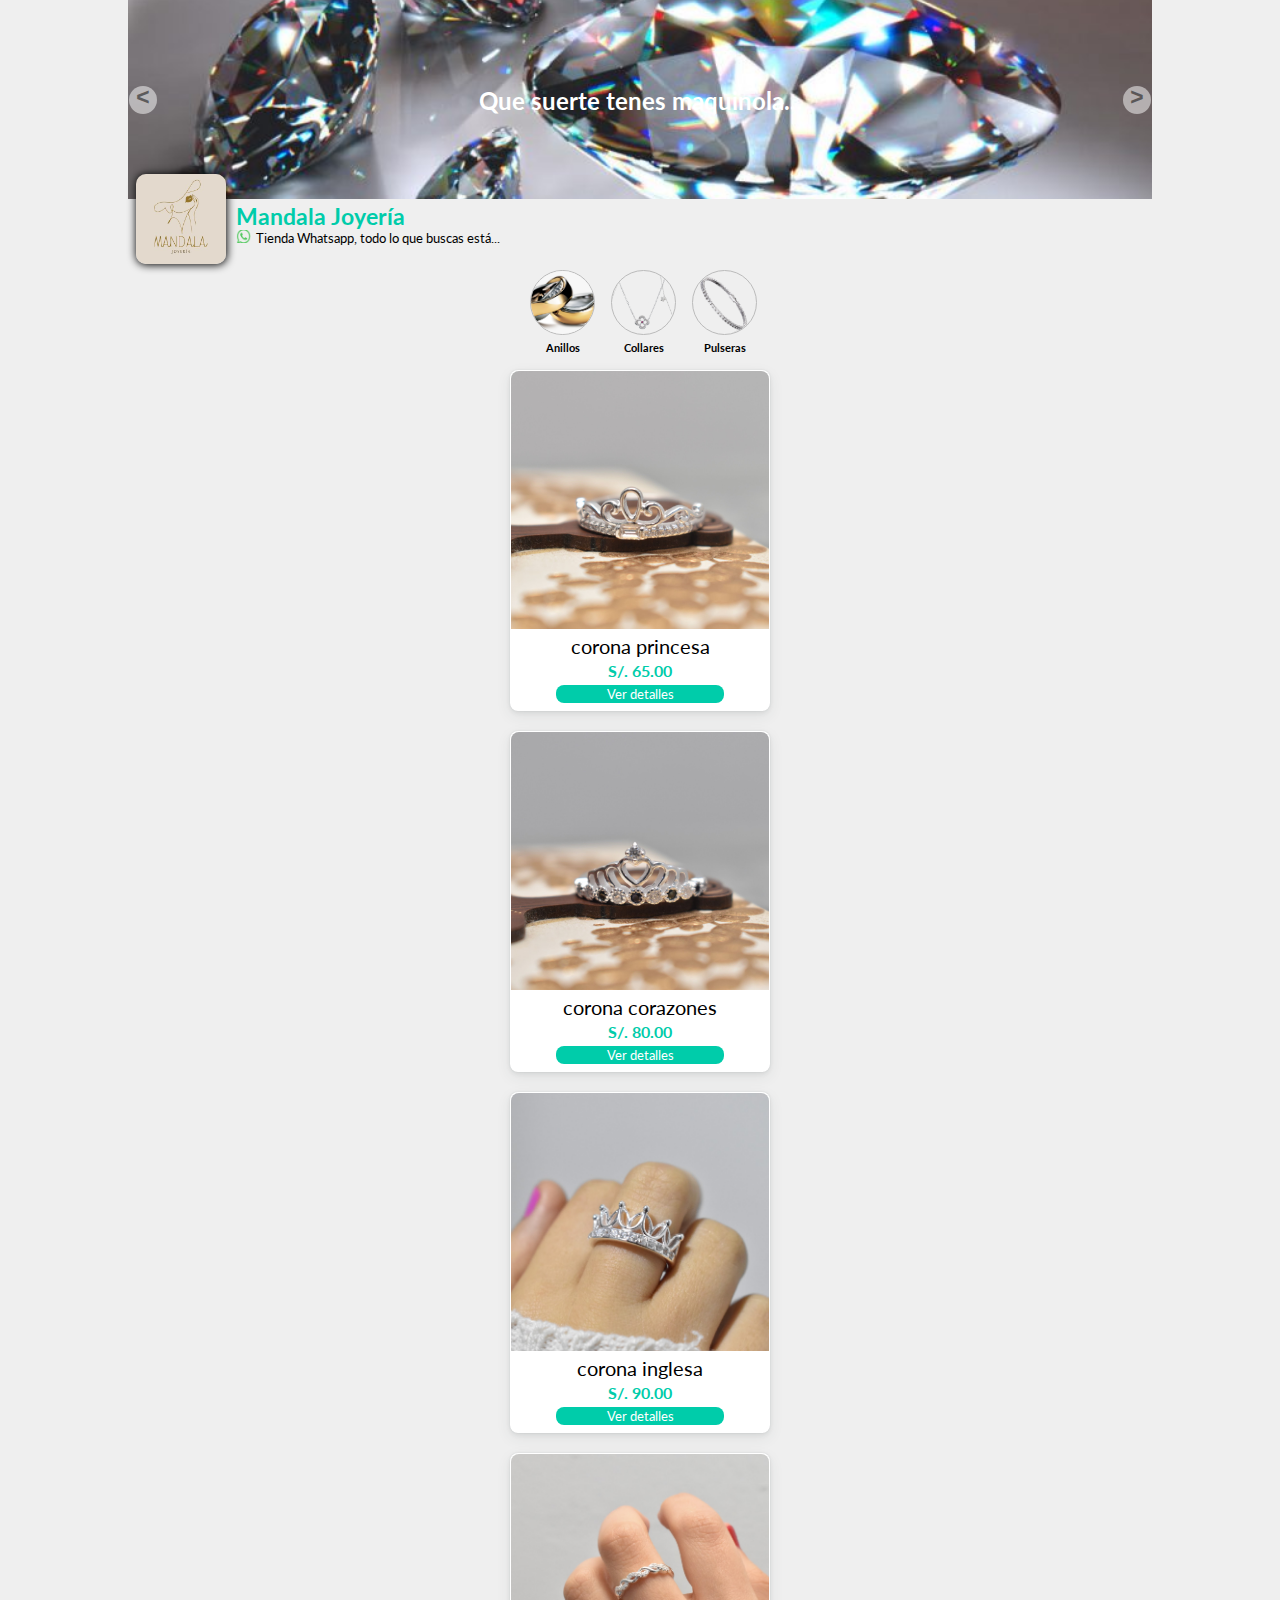
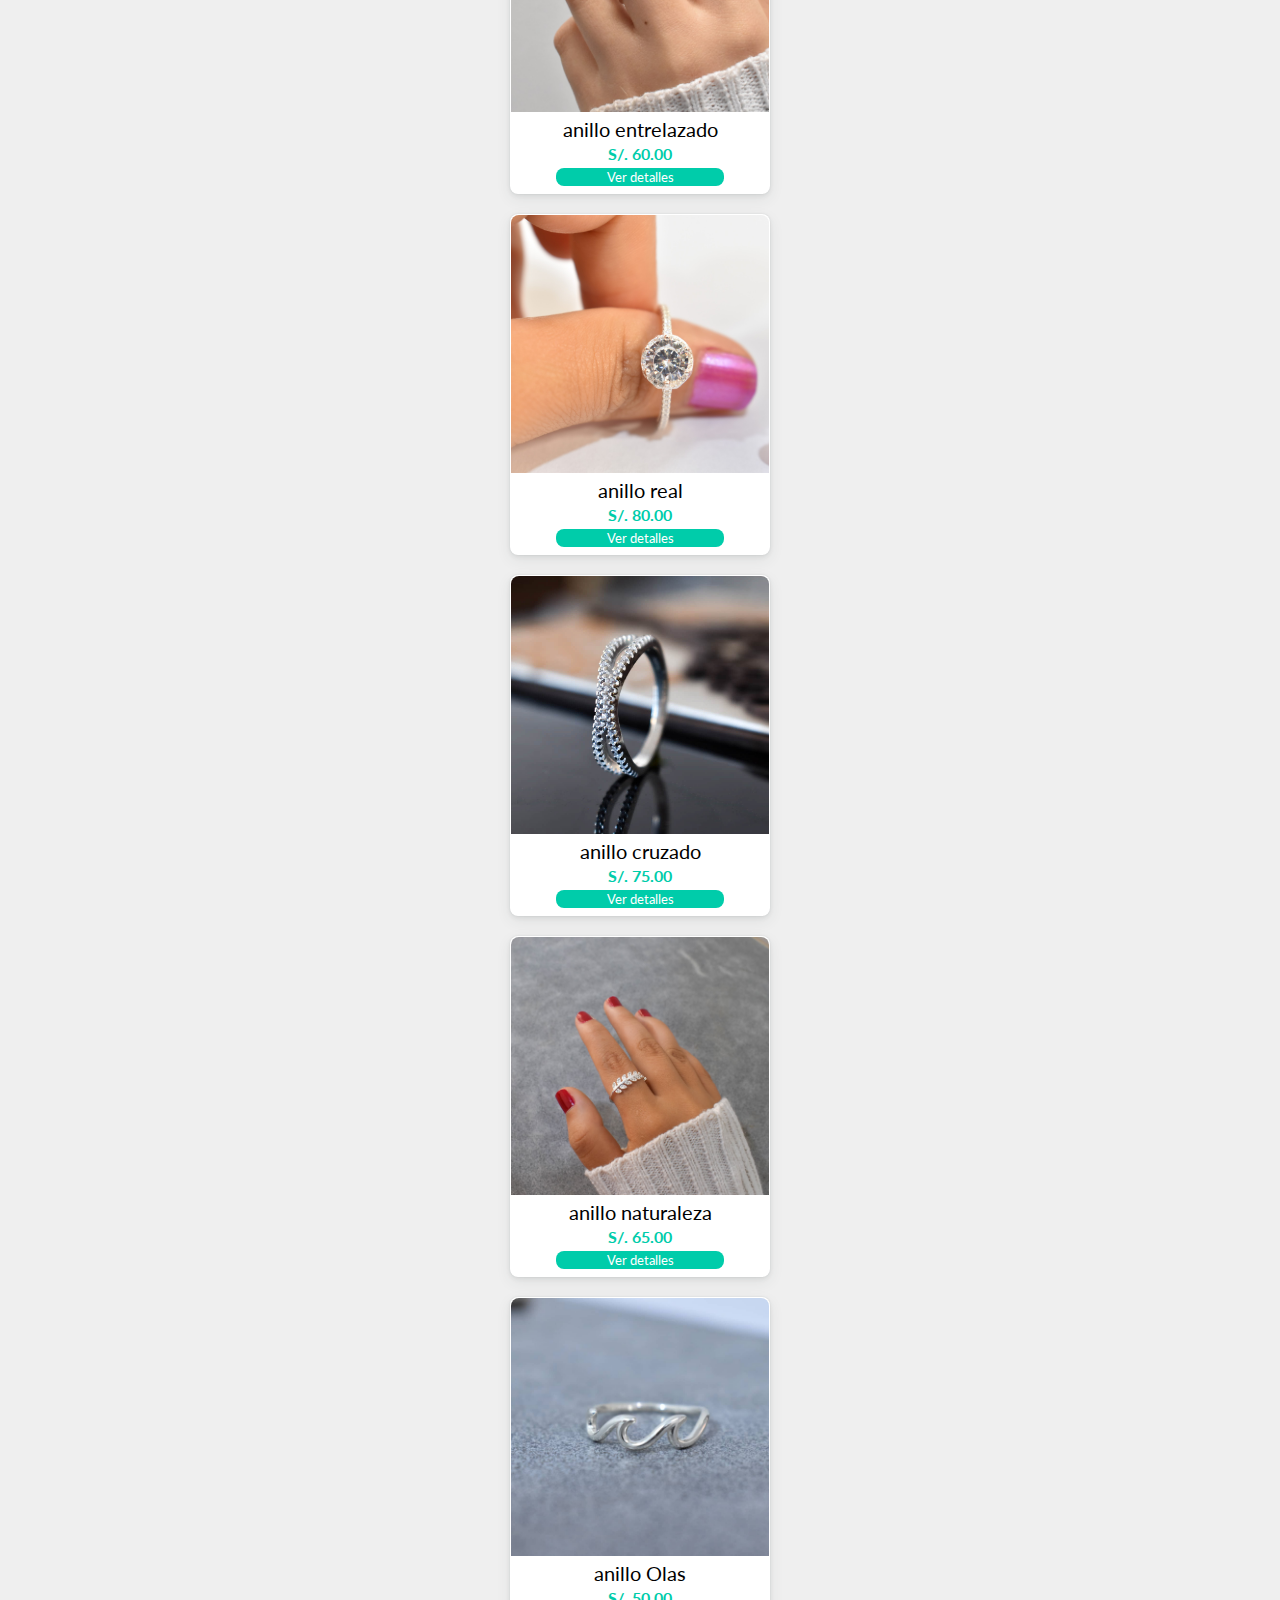
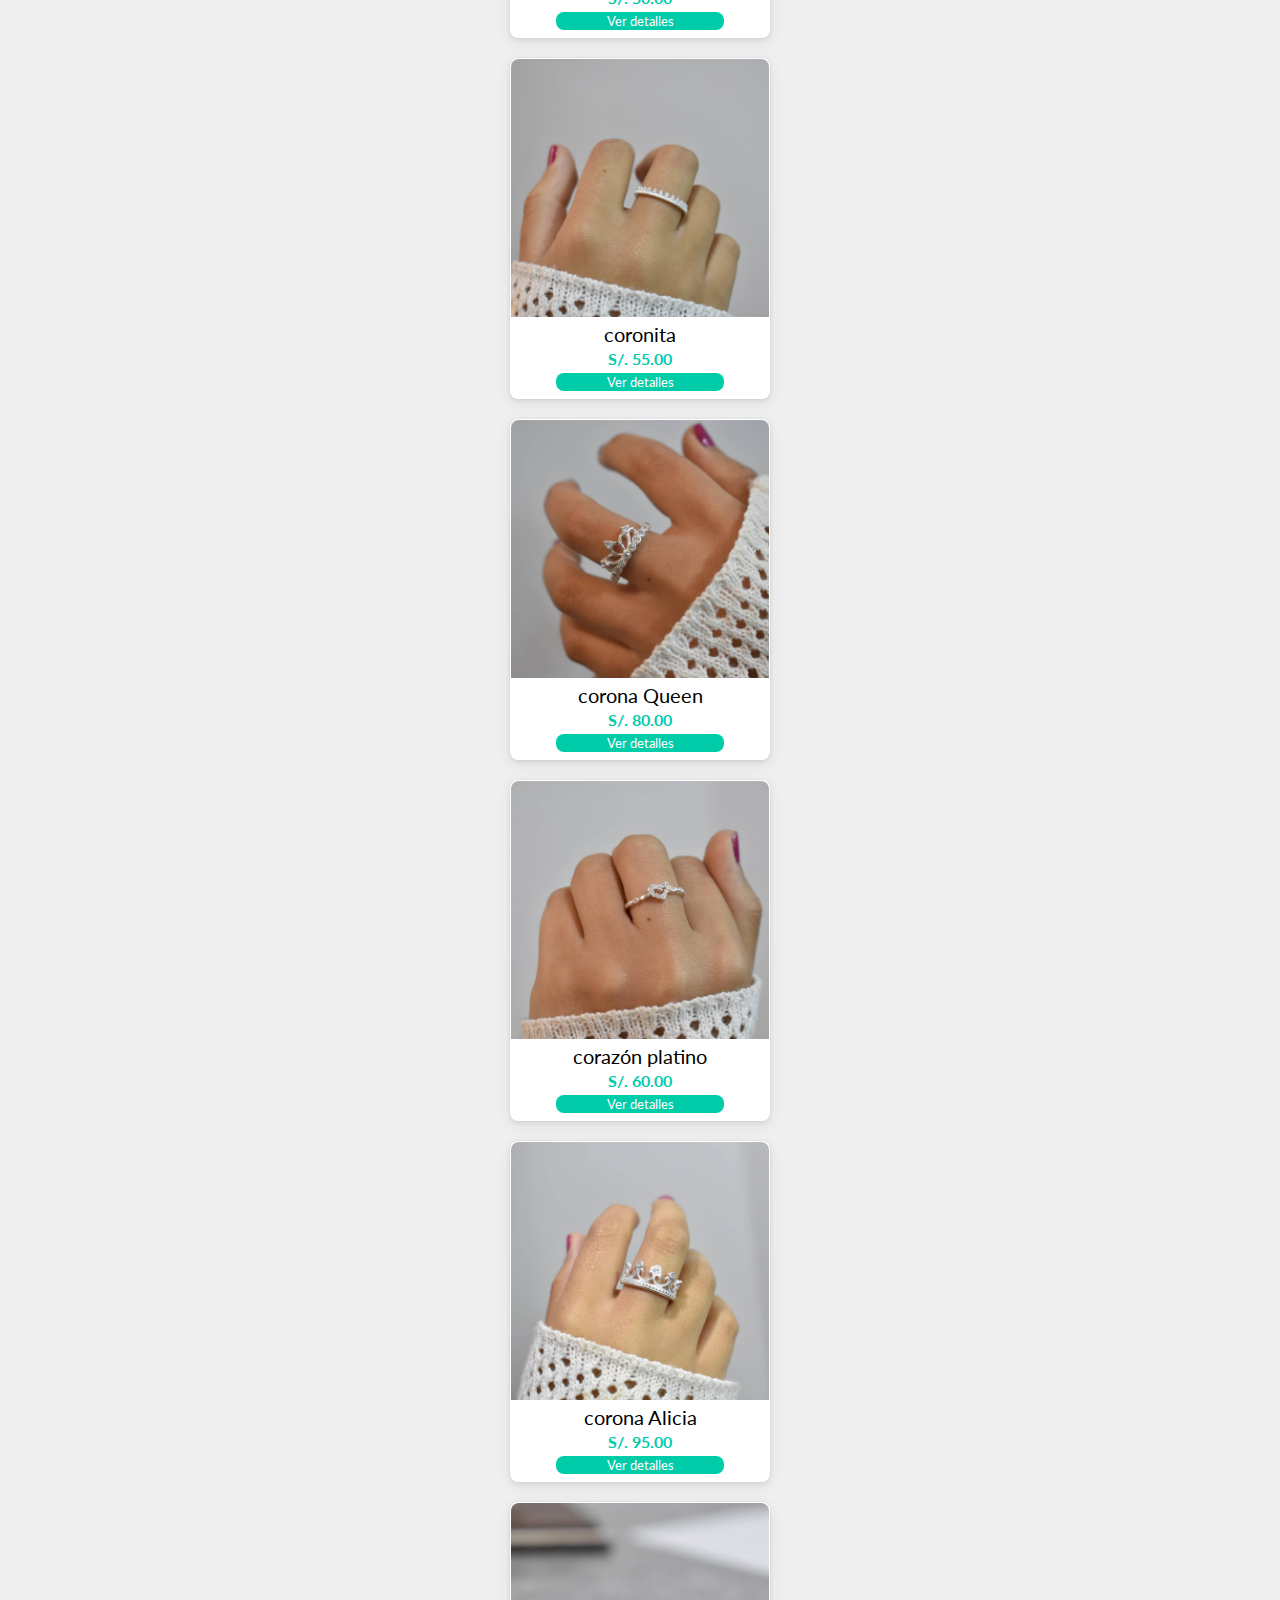
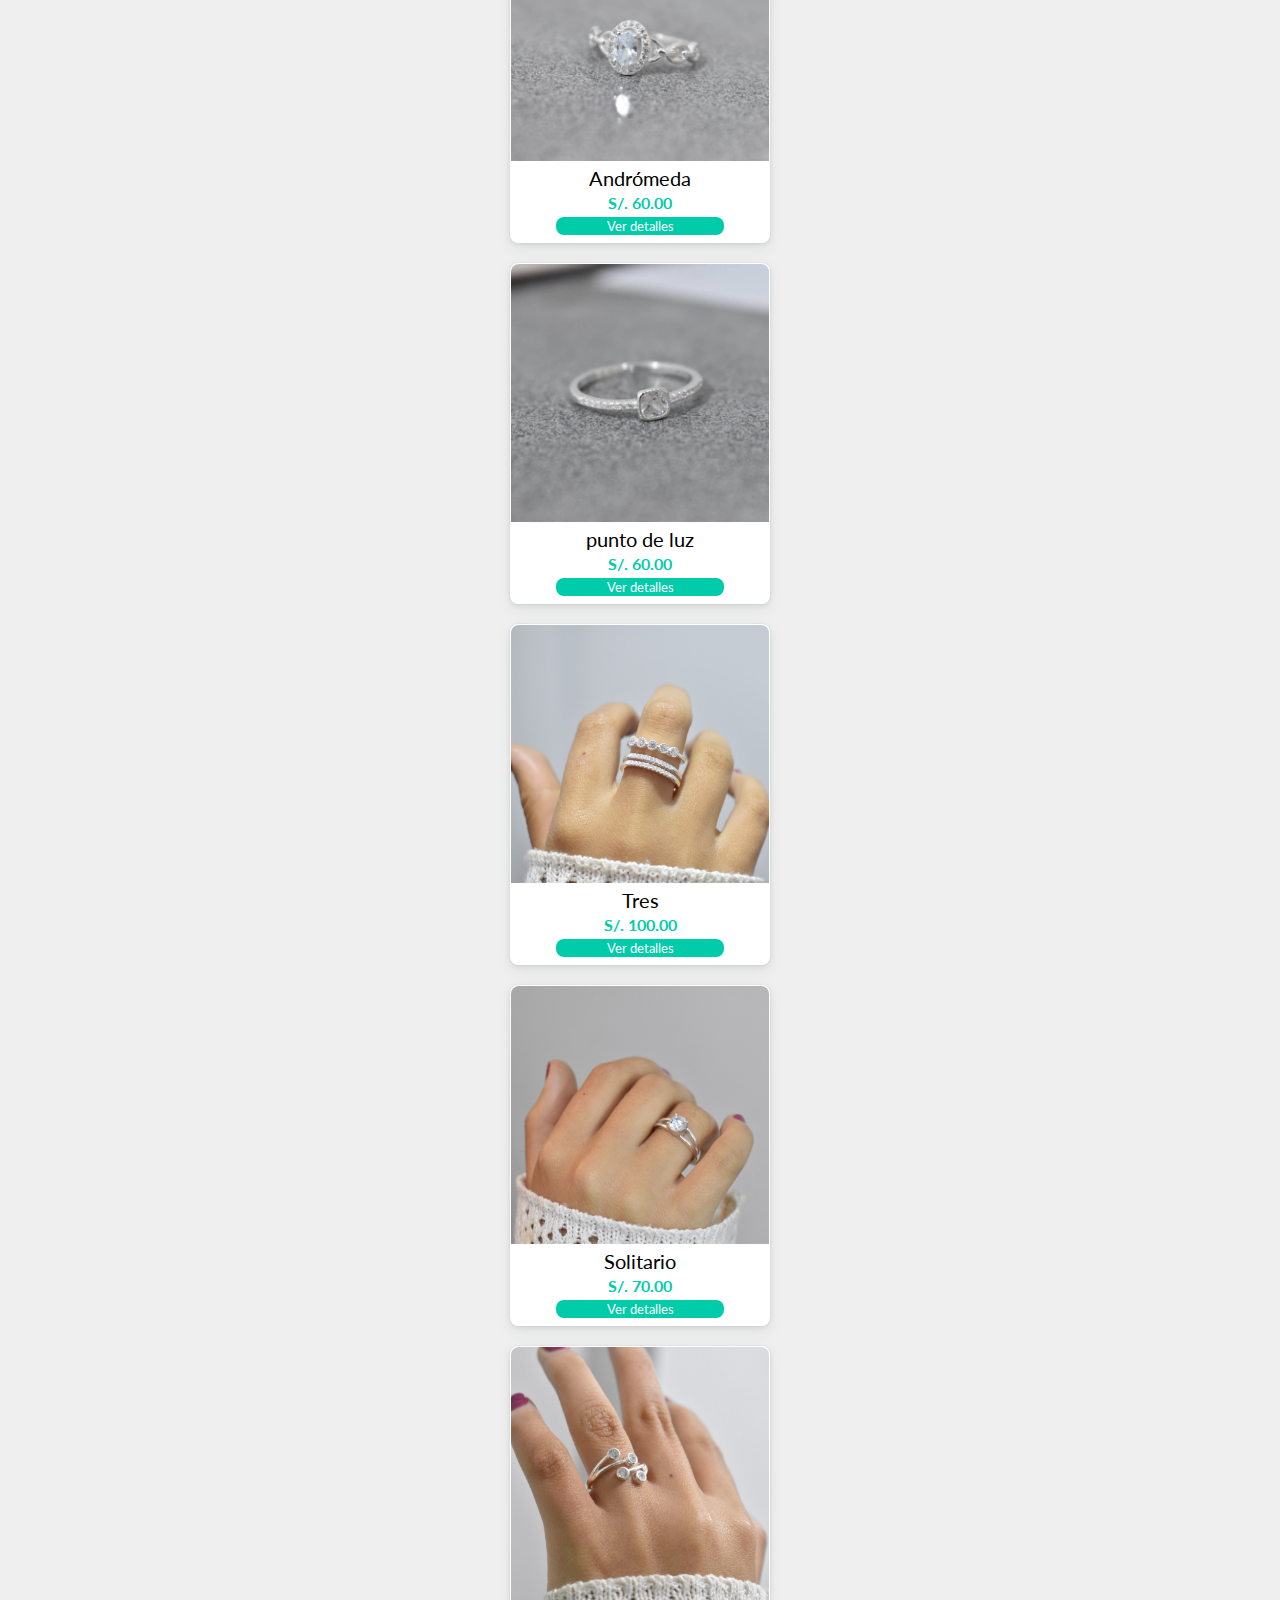
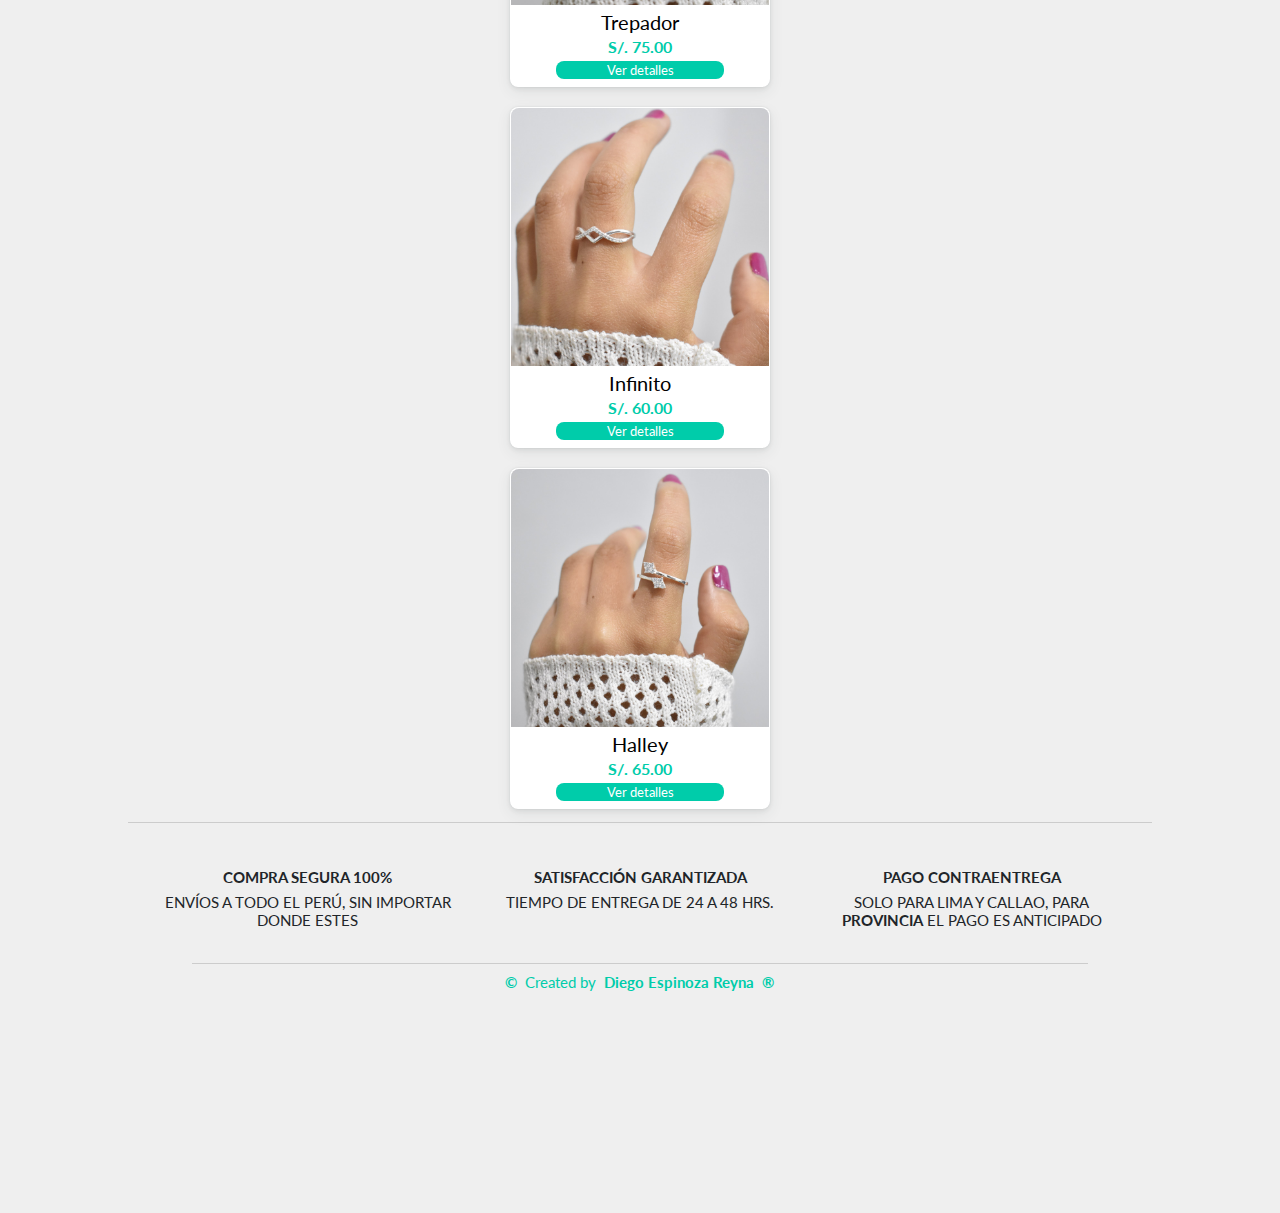
==== commit 1bd589d8: "Update index.html" ====
--- a/index.html
+++ b/index.html
@@ -1,6 +1,23 @@
 <!DOCTYPE html>
 <html>
 <head>
+	<!-- Meta Pixel Code -->
+		<script>
+		!function(f,b,e,v,n,t,s)
+		{if(f.fbq)return;n=f.fbq=function(){n.callMethod?
+		n.callMethod.apply(n,arguments):n.queue.push(arguments)};
+		if(!f._fbq)f._fbq=n;n.push=n;n.loaded=!0;n.version='2.0';
+		n.queue=[];t=b.createElement(e);t.async=!0;
+		t.src=v;s=b.getElementsByTagName(e)[0];
+		s.parentNode.insertBefore(t,s)}(window, document,'script',
+		'https://connect.facebook.net/en_US/fbevents.js');
+		fbq('init', '580709656771892');
+		fbq('track', 'PageView');
+		</script>
+		<noscript><img height="1" width="1" style="display:none"
+		src="https://www.facebook.com/tr?id=580709656771892&ev=PageView&noscript=1"
+		/></noscript>
+	<!-- End Meta Pixel Code -->
 	<title>Mandala Joyería</title>
 		<meta charset="utf-8">
 		<link rel="stylesheet" type="text/css" href="estilo.css">
